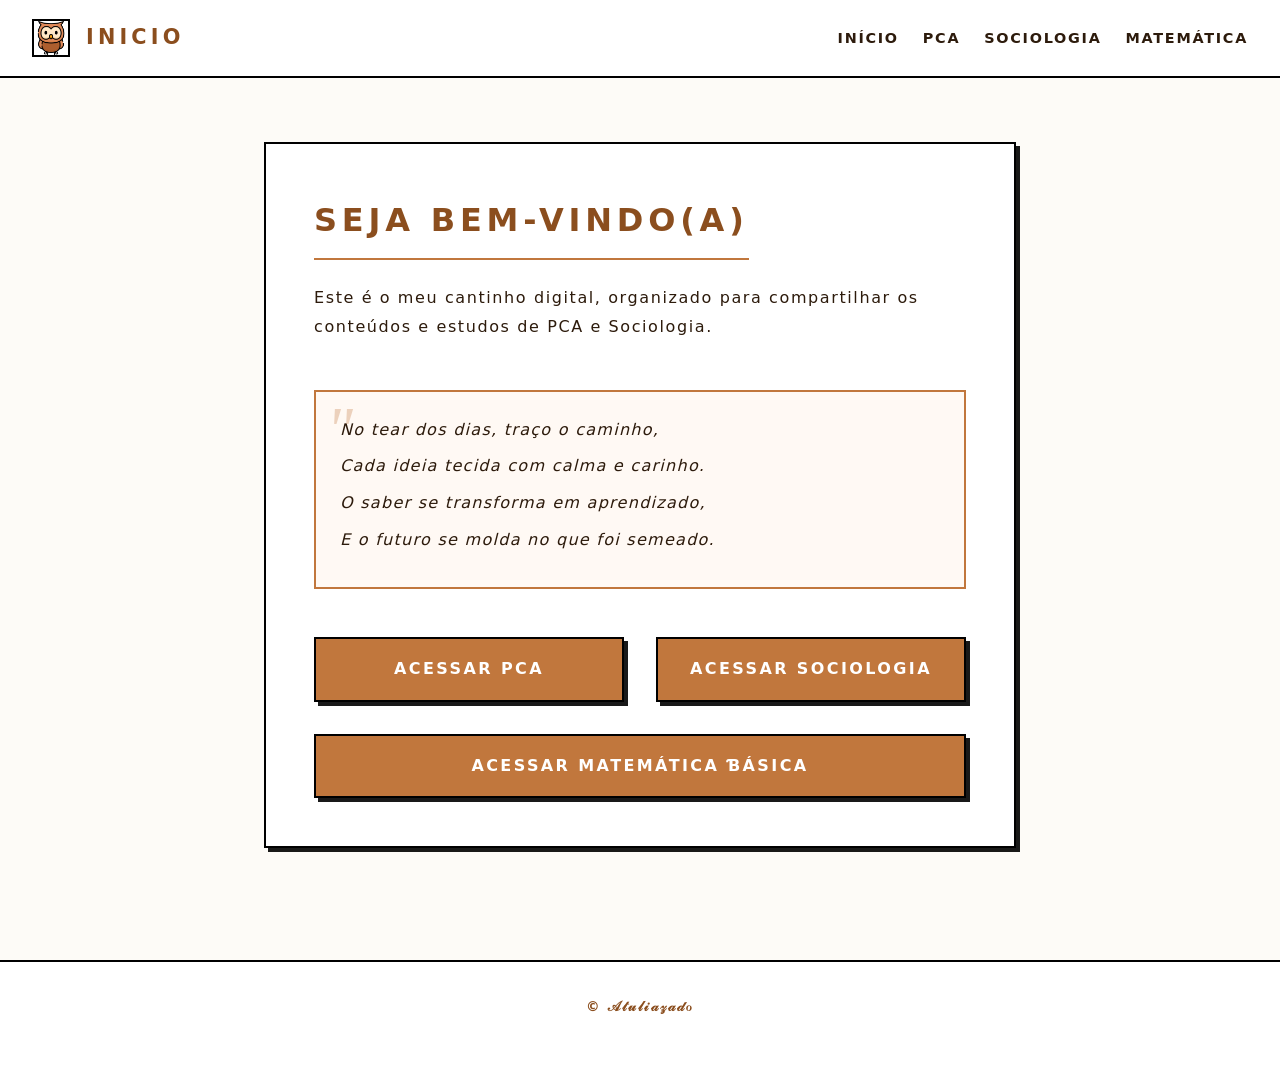
==== index.html @ 754df823 "Add files via upload" ====
<!DOCTYPE html>
<html lang="pt-BR">
<head>
  <meta charset="UTF-8">
  <meta name="viewport" content="width=device-width, initial-scale=1.0">
  <title>Início</title>
  <link rel="stylesheet" href="styles.css">
</head>
<body>

  <header>
    <div class="logo">
      <img src="coruja.png" alt="Logo" class="logo-img">
      <span>Inicio</span>
    </div>
    <nav>
      <ul>
        <li><a href="index.html">Início</a></li>
        <li><a href="pca.html">PCA</a></li>
        <li><a href="sociologia.html">Sociologia</a></li>
        <li><a href="matematica.html">Matemática</a></li>
      </ul>
    </nav>
  </header>

  <main>
    <section class="welcome-card">
      <h1>Seja Bem-vindo(a)</h1>
      <p>Este é o meu cantinho digital, organizado para compartilhar os conteúdos e estudos de PCA e Sociologia.</p>
      
      <div class="poem">
        <p>No tear dos dias, traço o caminho,</p>
        <p>Cada ideia tecida com calma e carinho.</p>
        <p>O saber se transforma em aprendizado,</p>
        <p>E o futuro se molda no que foi semeado.</p>
      </div>

      <div class="buttons-container">
        <a href="pca.html" class="btn">Acessar PCA</a>
        <a href="sociologia.html" class="btn">Acessar Sociologia</a>
        <a href="sociologia.html" class="btn">Acessar Matemática Ɓásica</a>
      </div>
    </section>
  </main>

 <footer>
    <p>&copy; 𝒜𝓉𝓊𝓁𝒾𝒶𝓏𝒶𝒹ℴ</p>
  </footer>

</body>
</html>
---- styles.css ----
/* Reset básico e variáveis de estilo */
* {
  margin: 0;
  padding: 0;
  box-sizing: border-box;
  border-radius: 0 !important; /* Totalmente quadrado */
}

:root {
  --bg-page: #fdfbf7;
  --bg-card: #ffffff;
  --text-main: #2d1b0c;
  --text-muted: #6e5e51;
  --accent-warm: #c1773d;
  --accent-dark: #8b4e1e;
  --border-strong: #000000;
  --font-main: 'Segoe UI', system-ui, sans-serif;
  --shadow-flat: 4px 4px 0px rgba(0,0,0,0.9);
  --shadow-active: 1px 1px 0px rgba(0,0,0,0.9);
}

body {
  font-family: var(--font-main);
  background-color: var(--bg-page);
  color: var(--text-main);
  line-height: 1.8;
  letter-spacing: 0.1em;
  display: flex;
  flex-direction: column;
  min-height: 100vh;
}

/* Header e Navegação */
header {
  background-color: var(--bg-card);
  border-bottom: 2px solid var(--border-strong);
  padding: 1.2rem 2rem;
  display: flex;
  flex-direction: row;
  justify-content: space-between;
  align-items: center;
  position: sticky;
  top: 0;
  z-index: 1000;
}

.logo {
  display: flex;
  flex-direction: row;
  align-items: center;
  gap: 1rem;
  font-size: 1.3rem;
  font-weight: 800;
  letter-spacing: 0.2em;
  text-transform: uppercase;
  color: var(--accent-dark);
  white-space: nowrap;
}

/* Estilo da Imagem da Logo */
.logo-img {
  width: 38px;
  height: 38px;
  object-fit: cover;
  border: 2px solid var(--border-strong);
  display: block;
}

nav ul {
  display: flex;
  flex-direction: row;
  list-style: none;
  gap: 1.5rem;
}

nav a {
  text-decoration: none;
  color: var(--text-main);
  font-weight: 600;
  letter-spacing: 0.12em;
  text-transform: uppercase;
  font-size: 0.9rem;
  position: relative;
  padding-bottom: 4px;
}

nav a::after {
  content: '';
  position: absolute;
  width: 0;
  height: 2px;
  bottom: 0;
  left: 0;
  background-color: var(--accent-warm);
  transition: width 0.3s;
}

nav a:hover::after {
  width: 100%;
}

/* Estrutura Principal */
main {
  max-width: 800px;
  width: 100%;
  margin: 4rem auto;
  padding: 0 1.5rem;
  flex: 1;
}

.welcome-card {
  background-color: var(--bg-card);
  border: 2px solid var(--border-strong);
  padding: 3rem;
  margin-bottom: 3rem;
  box-shadow: var(--shadow-flat);
}

h1 {
  font-size: 2rem;
  font-weight: 800;
  letter-spacing: 0.15em;
  color: var(--accent-dark);
  margin-bottom: 1.5rem;
  text-transform: uppercase;
  border-bottom: 2px solid var(--accent-warm);
  display: inline-block;
  padding-bottom: 0.5rem;
}

p {
  margin-bottom: 1rem;
}

.poem {
  margin: 3rem 0;
  padding: 1.5rem;
  border: 2px solid var(--accent-warm);
  background-color: #fff9f4;
  font-style: italic;
  letter-spacing: 0.08em;
  position: relative;
}

.poem::before {
  content: '"';
  font-size: 4rem;
  color: var(--accent-warm);
  position: absolute;
  top: -20px;
  left: 10px;
  font-family: serif;
  opacity: 0.3;
}

.poem p {
  margin-bottom: 0.5rem;
}

.buttons-container {
  display: flex;
  gap: 2rem;
  margin-top: 3rem;
  flex-wrap: wrap;
}

.btn {
  display: inline-block;
  padding: 1rem 2rem;
  background-color: var(--accent-warm);
  color: #ffffff;
  text-decoration: none;
  font-weight: 700;
  letter-spacing: 0.15em;
  text-transform: uppercase;
  border: 2px solid var(--border-strong);
  box-shadow: var(--shadow-flat);
  transition: all 0.1s ease;
  text-align: center;
  flex: 1;
  min-width: 220px;
}

.btn:hover {
  background-color: var(--accent-dark);
}

.btn:active {
  transform: translate(3px, 3px);
  box-shadow: var(--shadow-active);
}

footer {
  background-color: var(--bg-card);
  border-top: 2px solid var(--border-strong);
  text-align: center;
  padding: 2rem;
  font-size: 0.85rem;
  letter-spacing: 0.15em;
  color: var(--accent-dark);
  font-weight: 600;
}

/* Responsividade para Celular */
@media (max-width: 600px) {
  header {
    flex-direction: column;
    gap: 1.2rem;
    padding: 1.5rem 1rem;
  }

  .logo {
    justify-content: center;
  }

  .welcome-card {
    padding: 2rem 1.5rem;
    margin-top: 1rem;
  }

  h1 {
    font-size: 1.4rem;
  }

  .buttons-container {
    flex-direction: column;
    gap: 1.5rem;
  }
  
  .btn {
    width: 100%;
  }
}
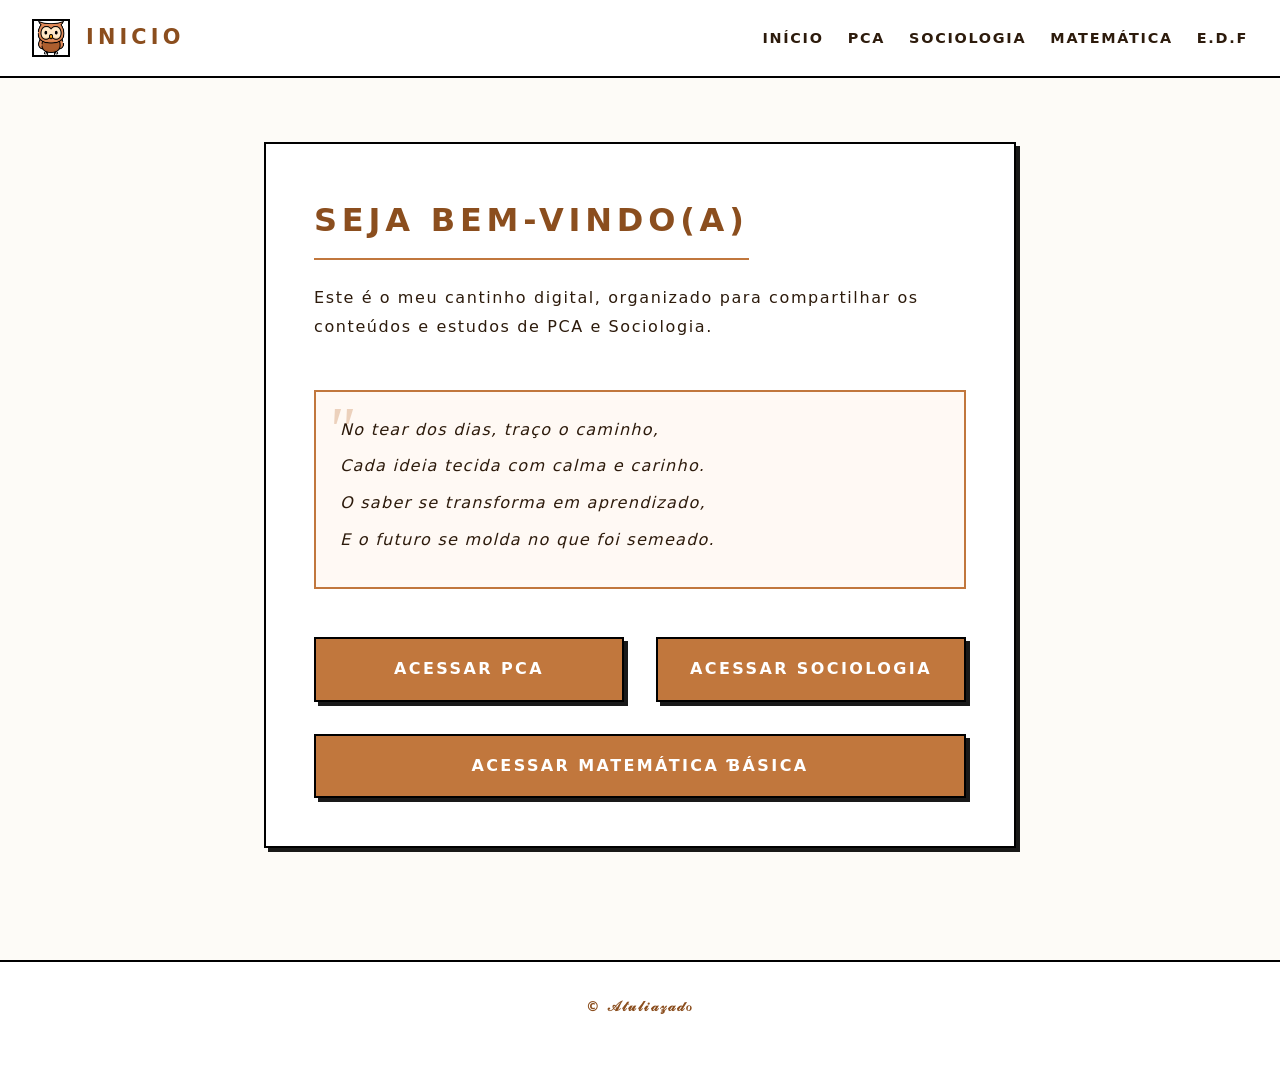
==== commit 1603924b: "Add link to E.d.f in the navigation menu" ====
--- a/index.html
+++ b/index.html
@@ -19,6 +19,7 @@
         <li><a href="pca.html">PCA</a></li>
         <li><a href="sociologia.html">Sociologia</a></li>
         <li><a href="matematica.html">Matemática</a></li>
+        <li><a href="edc.html">E.d.f</a></li>
       </ul>
     </nav>
   </header>
@@ -33,6 +34,7 @@
         <p>Cada ideia tecida com calma e carinho.</p>
         <p>O saber se transforma em aprendizado,</p>
         <p>E o futuro se molda no que foi semeado.</p>
+        
       </div>
 
       <div class="buttons-container">
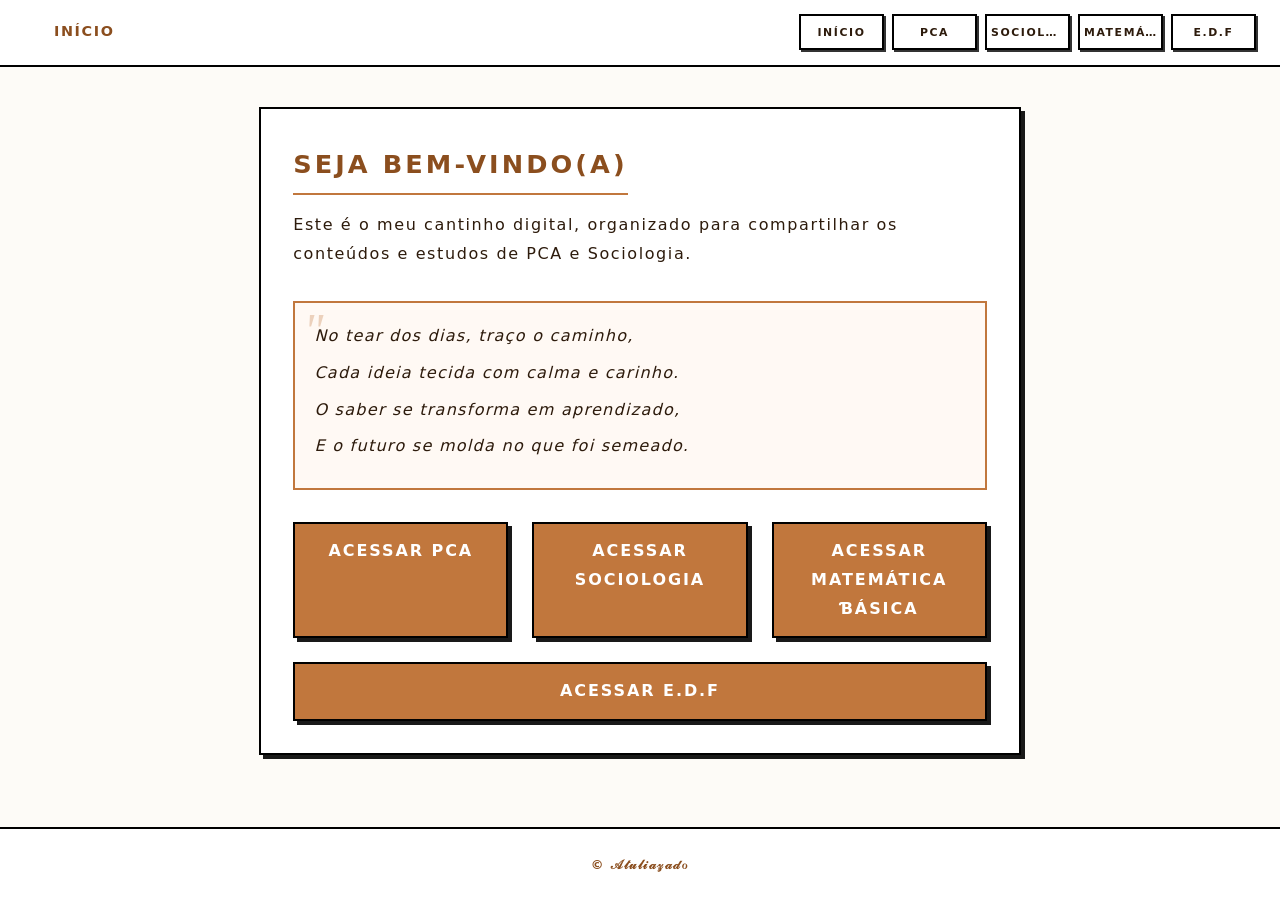
==== commit 0358262d: "Add files via upload" ====
--- a/index.html
+++ b/index.html
@@ -10,9 +10,9 @@
 
   <header>
     <div class="logo">
-      <img src="coruja.png" alt="Logo" class="logo-img">
-      <span>Inicio</span>
-    </div>
+  <video src="espiral.mp4" class="logo-img" autoplay loop muted playsinline></video>
+  <span>Início</span>
+</div>
     <nav>
       <ul>
         <li><a href="index.html">Início</a></li>
@@ -34,13 +34,13 @@
         <p>Cada ideia tecida com calma e carinho.</p>
         <p>O saber se transforma em aprendizado,</p>
         <p>E o futuro se molda no que foi semeado.</p>
-        
       </div>
 
       <div class="buttons-container">
         <a href="pca.html" class="btn">Acessar PCA</a>
         <a href="sociologia.html" class="btn">Acessar Sociologia</a>
-        <a href="sociologia.html" class="btn">Acessar Matemática Ɓásica</a>
+        <a href="sociologia.html" class="btn">Acessar Matemática Ɓásica️</a>
+        <a href="edc.html" class="btn">Acessar E.D.F</a>
       </div>
     </section>
   </main>
--- a/styles.css
+++ b/styles.css
@@ -1,9 +1,11 @@
-/* Reset básico e variáveis de estilo */
+/* =========================================================
+   1. RESET BÁSICO E VARIÁVEIS
+   ========================================================= */
 * {
   margin: 0;
   padding: 0;
   box-sizing: border-box;
-  border-radius: 0 !important; /* Totalmente quadrado */
+  border-radius: 0 !important; /* Estilo 100% quadrado/reto */
 }
 
 :root {
@@ -30,11 +32,13 @@
   min-height: 100vh;
 }
 
-/* Header e Navegação */
+/* =========================================================
+   2. HEADER E LOGO (Compacto)
+   ========================================================= */
 header {
   background-color: var(--bg-card);
   border-bottom: 2px solid var(--border-strong);
-  padding: 1.2rem 2rem;
+  padding: 0.6rem 1rem; /* Compacto para não ocupar muito espaço */
   display: flex;
   flex-direction: row;
   justify-content: space-between;
@@ -48,84 +52,155 @@
   display: flex;
   flex-direction: row;
   align-items: center;
-  gap: 1rem;
-  font-size: 1.3rem;
+  gap: 0.5rem;
+  font-size: 0.9rem;
   font-weight: 800;
-  letter-spacing: 0.2em;
   text-transform: uppercase;
   color: var(--accent-dark);
   white-space: nowrap;
 }
 
-/* Estilo da Imagem da Logo */
+/* Logo (Vídeo ou Foto) - Sem Borda Preta */
 .logo-img {
-  width: 38px;
-  height: 38px;
+  width: 30px;
+  height: 30px;
   object-fit: cover;
-  border: 2px solid var(--border-strong);
+  border: none !important;
   display: block;
+}
+
+/* =========================================================
+   3. MENU DE NAVEGAÇÃO (Retangular + Zoom Automático)
+   ========================================================= */
+nav {
+  max-width: 100%;
+  overflow-x: auto;
+  -webkit-overflow-scrolling: touch;
+  padding: 0.3rem 0;
+}
+
+/* Oculta a barra de rolagem mantendo a função de deslizar */
+nav::-webkit-scrollbar {
+  display: none;
+}
+nav {
+  -ms-overflow-style: none;
+  scrollbar-width: none;
 }
 
 nav ul {
   display: flex;
   flex-direction: row;
   list-style: none;
-  gap: 1.5rem;
-}
-
+  gap: 0.5rem;
+  margin: 0;
+  padding: 0 0.5rem;
+  white-space: nowrap;
+  align-items: center;
+}
+
+/* Botões RETANGULARES e Compactos */
+nav ul li {
+  flex-shrink: 0;
+  width: 85px;  /* Largura do retângulo */
+  height: 36px; /* Altura do retângulo */
+  background-color: var(--bg-card);
+  border: 2px solid var(--border-strong);
+  box-shadow: 2px 2px 0px rgba(0, 0, 0, 0.8);
+  display: flex;
+  align-items: center;
+  justify-content: center;
+  
+  /* Animação que roda continuamente */
+  animation: autoZoom 5s infinite ease-in-out;
+}
+
+/* Atrasos sequenciais para cada item crescer em momentos diferentes */
+nav ul li:nth-child(1) { animation-delay: 0s; }
+nav ul li:nth-child(2) { animation-delay: 1s; }
+nav ul li:nth-child(3) { animation-delay: 2s; }
+nav ul li:nth-child(4) { animation-delay: 3s; }
+nav ul li:nth-child(5) { animation-delay: 4s; }
+
+/* Animação de Zoom Suave sem Quebrar Layout */
+@keyframes autoZoom {
+  0%, 100% {
+    transform: scale(1);
+    background-color: var(--bg-card);
+    border-color: var(--border-strong);
+  }
+  15%, 30% {
+    transform: scale(1.08); /* Zoom sutil e elegante */
+    background-color: #fff9f4;
+    border-color: var(--accent-warm);
+    box-shadow: 3px 3px 0px rgba(0, 0, 0, 0.9);
+    z-index: 10;
+  }
+  45% {
+    transform: scale(1);
+    background-color: var(--bg-card);
+    border-color: var(--border-strong);
+  }
+}
+
+/* Texto das Matérias (Sem estourar a caixa) */
 nav a {
   text-decoration: none;
   color: var(--text-main);
-  font-weight: 600;
-  letter-spacing: 0.12em;
+  font-weight: 800;
   text-transform: uppercase;
-  font-size: 0.9rem;
-  position: relative;
-  padding-bottom: 4px;
+  font-size: 0.68rem;
+  text-align: center;
+  width: 100%;
+  padding: 0 4px;
+  overflow: hidden;
+  white-space: nowrap;
+  text-overflow: ellipsis; /* Evita que o texto saia pra fora */
 }
 
 nav a::after {
-  content: '';
-  position: absolute;
-  width: 0;
-  height: 2px;
-  bottom: 0;
-  left: 0;
+  display: none;
+}
+
+/* Pausa o zoom se encostar ou passar o mouse */
+nav ul li:hover {
+  animation-play-state: paused;
   background-color: var(--accent-warm);
-  transition: width 0.3s;
-}
-
-nav a:hover::after {
-  width: 100%;
-}
-
-/* Estrutura Principal */
+}
+
+nav ul li:hover a {
+  color: #ffffff;
+}
+
+/* =========================================================
+   4. ESTRUTURA PRINCIPAL E CONTEÚDO
+   ========================================================= */
 main {
   max-width: 800px;
   width: 100%;
-  margin: 4rem auto;
-  padding: 0 1.5rem;
+  margin: 2.5rem auto;
+  padding: 0 1.2rem;
   flex: 1;
 }
 
 .welcome-card {
   background-color: var(--bg-card);
   border: 2px solid var(--border-strong);
-  padding: 3rem;
-  margin-bottom: 3rem;
+  padding: 2rem;
+  margin-bottom: 2rem;
   box-shadow: var(--shadow-flat);
 }
 
 h1 {
-  font-size: 2rem;
+  font-size: 1.6rem;
   font-weight: 800;
-  letter-spacing: 0.15em;
+  letter-spacing: 0.12em;
   color: var(--accent-dark);
-  margin-bottom: 1.5rem;
+  margin-bottom: 1rem;
   text-transform: uppercase;
   border-bottom: 2px solid var(--accent-warm);
   display: inline-block;
-  padding-bottom: 0.5rem;
+  padding-bottom: 0.4rem;
 }
 
 p {
@@ -133,8 +208,8 @@
 }
 
 .poem {
-  margin: 3rem 0;
-  padding: 1.5rem;
+  margin: 2rem 0;
+  padding: 1.2rem;
   border: 2px solid var(--accent-warm);
   background-color: #fff9f4;
   font-style: italic;
@@ -144,11 +219,11 @@
 
 .poem::before {
   content: '"';
-  font-size: 4rem;
+  font-size: 3rem;
   color: var(--accent-warm);
   position: absolute;
-  top: -20px;
-  left: 10px;
+  top: -15px;
+  left: 8px;
   font-family: serif;
   opacity: 0.3;
 }
@@ -159,26 +234,26 @@
 
 .buttons-container {
   display: flex;
-  gap: 2rem;
-  margin-top: 3rem;
+  gap: 1.5rem;
+  margin-top: 2rem;
   flex-wrap: wrap;
 }
 
 .btn {
   display: inline-block;
-  padding: 1rem 2rem;
+  padding: 0.8rem 1.5rem;
   background-color: var(--accent-warm);
   color: #ffffff;
   text-decoration: none;
   font-weight: 700;
-  letter-spacing: 0.15em;
+  letter-spacing: 0.12em;
   text-transform: uppercase;
   border: 2px solid var(--border-strong);
   box-shadow: var(--shadow-flat);
   transition: all 0.1s ease;
   text-align: center;
   flex: 1;
-  min-width: 220px;
+  min-width: 200px;
 }
 
 .btn:hover {
@@ -194,37 +269,42 @@
   background-color: var(--bg-card);
   border-top: 2px solid var(--border-strong);
   text-align: center;
-  padding: 2rem;
-  font-size: 0.85rem;
-  letter-spacing: 0.15em;
+  padding: 1.5rem;
+  font-size: 0.8rem;
+  letter-spacing: 0.12em;
   color: var(--accent-dark);
   font-weight: 600;
 }
 
-/* Responsividade para Celular */
+/* =========================================================
+   5. RESPONSIVIDADE (Celular)
+   ========================================================= */
 @media (max-width: 600px) {
   header {
-    flex-direction: column;
-    gap: 1.2rem;
+    padding: 0.5rem 0.8rem;
+  }
+
+  .logo {
+    font-size: 0.8rem;
+  }
+
+  .logo-img {
+    width: 26px;
+    height: 26px;
+  }
+
+  .welcome-card {
     padding: 1.5rem 1rem;
-  }
-
-  .logo {
-    justify-content: center;
-  }
-
-  .welcome-card {
-    padding: 2rem 1.5rem;
-    margin-top: 1rem;
+    margin-top: 0.5rem;
   }
 
   h1 {
-    font-size: 1.4rem;
+    font-size: 1.2rem;
   }
 
   .buttons-container {
     flex-direction: column;
-    gap: 1.5rem;
+    gap: 1rem;
   }
   
   .btn {
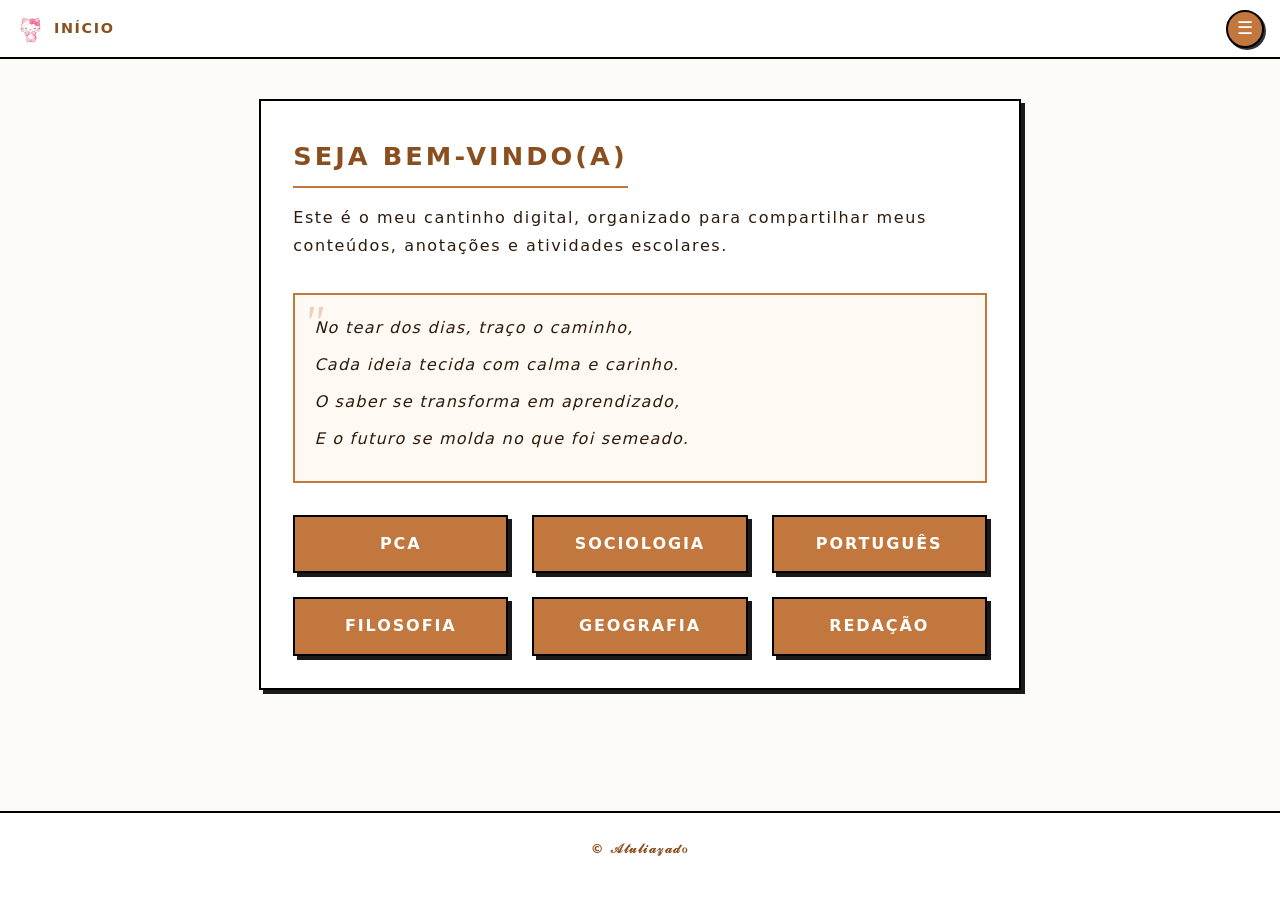
==== commit 8d891b32: "Add files via upload" ====
--- a/index.html
+++ b/index.html
@@ -10,24 +10,35 @@
 
   <header>
     <div class="logo">
-  <video src="espiral.mp4" class="logo-img" autoplay loop muted playsinline></video>
-  <span>Início</span>
+  <img src="Fofo.gif" class="logo-img" alt="Logo">
+  <span>INÍCIO</span>
 </div>
-    <nav>
-      <ul>
-        <li><a href="index.html">Início</a></li>
-        <li><a href="pca.html">PCA</a></li>
-        <li><a href="sociologia.html">Sociologia</a></li>
-        <li><a href="matematica.html">Matemática</a></li>
-        <li><a href="edc.html">E.d.f</a></li>
-      </ul>
-    </nav>
+
+    
+    <div class="menu-container">
+      <!-- Botão Redondo com Ícone Hambúrguer (3 Linhas) -->
+      <button class="menu-btn" id="menuBtn" aria-label="Abrir Menu">&#9776;</button>
+      
+      <!-- Menu Dropdown Oculto -->
+      <nav class="dropdown-menu" id="dropdownMenu">
+        <span>Navegação</span>
+        <ul>
+          <li><a href="index.html">Início</a></li>
+          <li><a href="pca.html">PCA</a></li>
+          <li><a href="sociologia.html">Sociologia</a></li>
+          <li><a href="portugues.html">Português</a></li>
+          <li><a href="filosofia.html">Filosofia</a></li>
+          <li><a href="geografia.html">Geografia</a></li>
+          <li><a href="redacao.html">Redação</a></li>
+        </ul>
+      </nav>
+    </div>
   </header>
 
   <main>
     <section class="welcome-card">
       <h1>Seja Bem-vindo(a)</h1>
-      <p>Este é o meu cantinho digital, organizado para compartilhar os conteúdos e estudos de PCA e Sociologia.</p>
+      <p>Este é o meu cantinho digital, organizado para compartilhar meus conteúdos, anotações e atividades escolares.</p>
       
       <div class="poem">
         <p>No tear dos dias, traço o caminho,</p>
@@ -37,17 +48,35 @@
       </div>
 
       <div class="buttons-container">
-        <a href="pca.html" class="btn">Acessar PCA</a>
-        <a href="sociologia.html" class="btn">Acessar Sociologia</a>
-        <a href="sociologia.html" class="btn">Acessar Matemática Ɓásica️</a>
-        <a href="edc.html" class="btn">Acessar E.D.F</a>
+        <a href="pca.html" class="btn">PCA</a>
+        <a href="sociologia.html" class="btn">Sociologia</a>
+        <a href="portugues.html" class="btn">Português</a>
+        <a href="filosofia.html" class="btn">Filosofia</a>
+        <a href="geografia.html" class="btn">Geografia</a>
+        <a href="redacao.html" class="btn">Redação</a>
       </div>
     </section>
   </main>
 
- <footer>
+  <footer>
     <p>&copy; 𝒜𝓉𝓊𝓁𝒾𝒶𝓏𝒶𝒹ℴ</p>
   </footer>
 
+  <script>
+    const menuBtn = document.getElementById('menuBtn');
+    const dropdownMenu = document.getElementById('dropdownMenu');
+
+    // Abre e fecha o menu ao clicar no botão
+    menuBtn.addEventListener('click', (e) => {
+      e.stopPropagation();
+      dropdownMenu.classList.toggle('active');
+    });
+
+    // Fecha o menu ao clicar fora dele
+    document.addEventListener('click', () => {
+      dropdownMenu.classList.remove('active');
+    });
+  </script>
+
 </body>
 </html>
--- a/styles.css
+++ b/styles.css
@@ -33,12 +33,12 @@
 }
 
 /* =========================================================
-   2. HEADER E LOGO (Compacto)
+   2. HEADER E LOGO
    ========================================================= */
 header {
   background-color: var(--bg-card);
   border-bottom: 2px solid var(--border-strong);
-  padding: 0.6rem 1rem; /* Compacto para não ocupar muito espaço */
+  padding: 0.6rem 1rem;
   display: flex;
   flex-direction: row;
   justify-content: space-between;
@@ -60,7 +60,6 @@
   white-space: nowrap;
 }
 
-/* Logo (Vídeo ou Foto) - Sem Borda Preta */
 .logo-img {
   width: 30px;
   height: 30px;
@@ -70,105 +69,83 @@
 }
 
 /* =========================================================
-   3. MENU DE NAVEGAÇÃO (Retangular + Zoom Automático)
-   ========================================================= */
-nav {
-  max-width: 100%;
-  overflow-x: auto;
-  -webkit-overflow-scrolling: touch;
-  padding: 0.3rem 0;
-}
-
-/* Oculta a barra de rolagem mantendo a função de deslizar */
-nav::-webkit-scrollbar {
-  display: none;
-}
-nav {
-  -ms-overflow-style: none;
-  scrollbar-width: none;
-}
-
-nav ul {
-  display: flex;
-  flex-direction: row;
-  list-style: none;
-  gap: 0.5rem;
-  margin: 0;
-  padding: 0 0.5rem;
-  white-space: nowrap;
-  align-items: center;
-}
-
-/* Botões RETANGULARES e Compactos */
-nav ul li {
-  flex-shrink: 0;
-  width: 85px;  /* Largura do retângulo */
-  height: 36px; /* Altura do retângulo */
-  background-color: var(--bg-card);
-  border: 2px solid var(--border-strong);
-  box-shadow: 2px 2px 0px rgba(0, 0, 0, 0.8);
+   3. MENU DROPDOWN (Botão Circular de 3 Linhas)
+   ========================================================= */
+.menu-container {
+  position: relative;
+}
+
+/* Botão Redondo com Ícone Hambúrguer */
+.menu-btn {
+  background-color: var(--accent-warm);
+  color: #ffffff;
+  border: 2px solid var(--border-strong);
+  width: 38px;
+  height: 38px;
+  border-radius: 50% !important; /* Exceção do reset para ficar redondo */
+  font-size: 1.1rem;
   display: flex;
   align-items: center;
   justify-content: center;
-  
-  /* Animação que roda continuamente */
-  animation: autoZoom 5s infinite ease-in-out;
-}
-
-/* Atrasos sequenciais para cada item crescer em momentos diferentes */
-nav ul li:nth-child(1) { animation-delay: 0s; }
-nav ul li:nth-child(2) { animation-delay: 1s; }
-nav ul li:nth-child(3) { animation-delay: 2s; }
-nav ul li:nth-child(4) { animation-delay: 3s; }
-nav ul li:nth-child(5) { animation-delay: 4s; }
-
-/* Animação de Zoom Suave sem Quebrar Layout */
-@keyframes autoZoom {
-  0%, 100% {
-    transform: scale(1);
-    background-color: var(--bg-card);
-    border-color: var(--border-strong);
-  }
-  15%, 30% {
-    transform: scale(1.08); /* Zoom sutil e elegante */
-    background-color: #fff9f4;
-    border-color: var(--accent-warm);
-    box-shadow: 3px 3px 0px rgba(0, 0, 0, 0.9);
-    z-index: 10;
-  }
-  45% {
-    transform: scale(1);
-    background-color: var(--bg-card);
-    border-color: var(--border-strong);
-  }
-}
-
-/* Texto das Matérias (Sem estourar a caixa) */
-nav a {
+  cursor: pointer;
+  box-shadow: 2px 2px 0px rgba(0,0,0,0.8);
+  transition: transform 0.1s ease;
+}
+
+.menu-btn:active {
+  transform: scale(0.92);
+}
+
+/* Caixa Suspensa do Menu */
+.dropdown-menu {
+  display: none;
+  position: absolute;
+  right: 0;
+  top: 125%;
+  background-color: var(--bg-card);
+  border: 2px solid var(--border-strong);
+  box-shadow: var(--shadow-flat);
+  padding: 0.8rem;
+  min-width: 160px;
+  z-index: 1000;
+}
+
+.dropdown-menu.active {
+  display: block;
+}
+
+.dropdown-menu span {
+  display: block;
+  font-size: 0.75rem;
+  font-weight: 800;
+  color: var(--text-muted);
+  text-transform: uppercase;
+  margin-bottom: 0.4rem;
+  border-bottom: 1px dashed var(--accent-warm);
+}
+
+.dropdown-menu ul {
+  list-style: none;
+  display: flex;
+  flex-direction: column;
+  gap: 0.4rem;
+  padding: 0;
+  margin: 0;
+}
+
+.dropdown-menu a {
   text-decoration: none;
   color: var(--text-main);
-  font-weight: 800;
-  text-transform: uppercase;
-  font-size: 0.68rem;
-  text-align: center;
-  width: 100%;
-  padding: 0 4px;
-  overflow: hidden;
-  white-space: nowrap;
-  text-overflow: ellipsis; /* Evita que o texto saia pra fora */
-}
-
-nav a::after {
-  display: none;
-}
-
-/* Pausa o zoom se encostar ou passar o mouse */
-nav ul li:hover {
-  animation-play-state: paused;
+  font-weight: 700;
+  font-size: 0.85rem;
+  text-transform: uppercase;
+  display: block;
+  padding: 0.4rem;
+  transition: background 0.2s ease;
+}
+
+.dropdown-menu a:hover {
   background-color: var(--accent-warm);
-}
-
-nav ul li:hover a {
   color: #ffffff;
 }
 
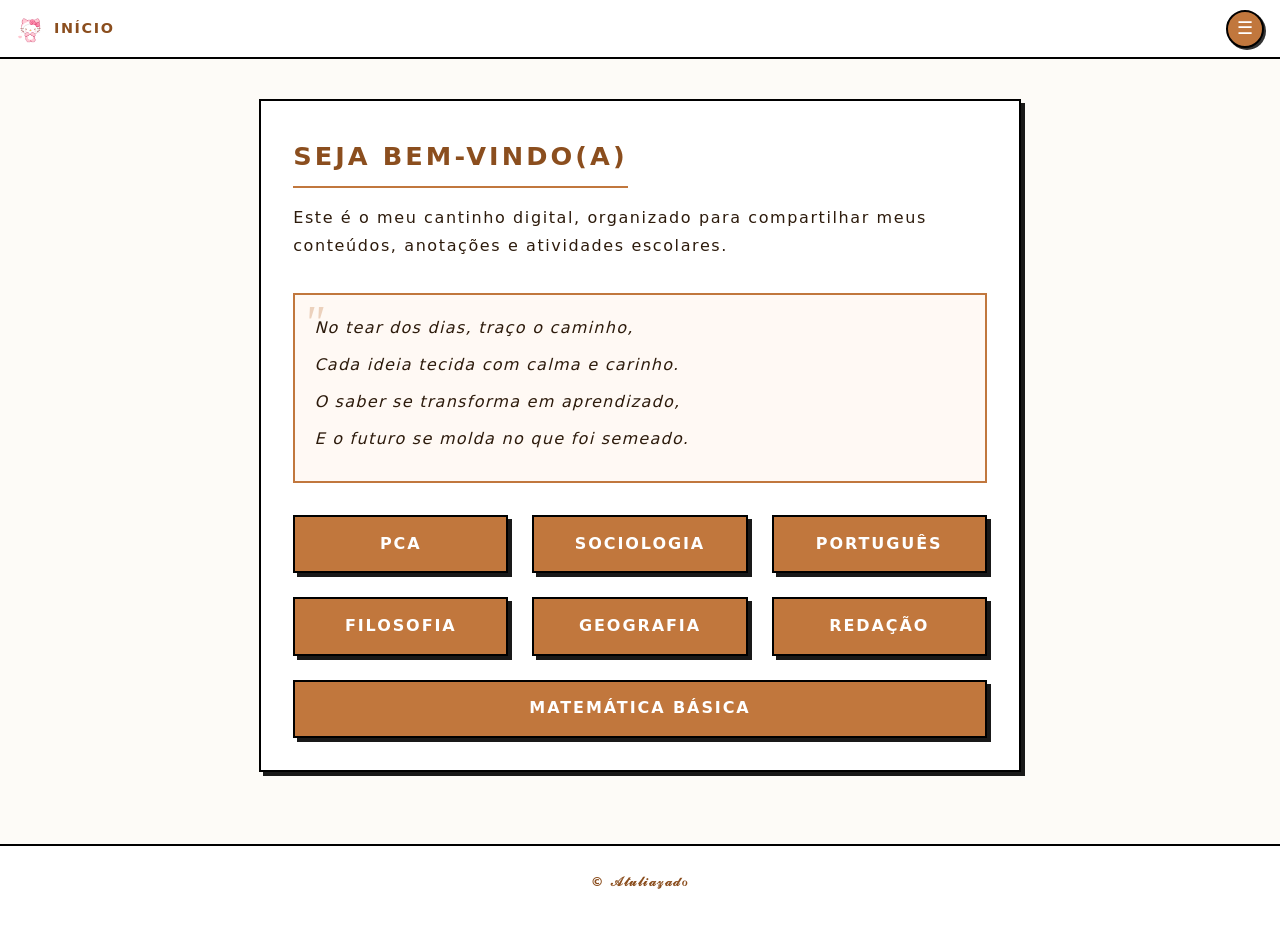
==== commit 65e7fd15: "Add link for Matemática Básica in index.html" ====
--- a/index.html
+++ b/index.html
@@ -30,6 +30,7 @@
           <li><a href="filosofia.html">Filosofia</a></li>
           <li><a href="geografia.html">Geografia</a></li>
           <li><a href="redacao.html">Redação</a></li>
+          <li><a href="matematica.html">Matemática Básica</a></li>
         </ul>
       </nav>
     </div>
@@ -54,6 +55,7 @@
         <a href="filosofia.html" class="btn">Filosofia</a>
         <a href="geografia.html" class="btn">Geografia</a>
         <a href="redacao.html" class="btn">Redação</a>
+         <a href="matematica.html" class="btn">Matemática básica</a>
       </div>
     </section>
   </main>
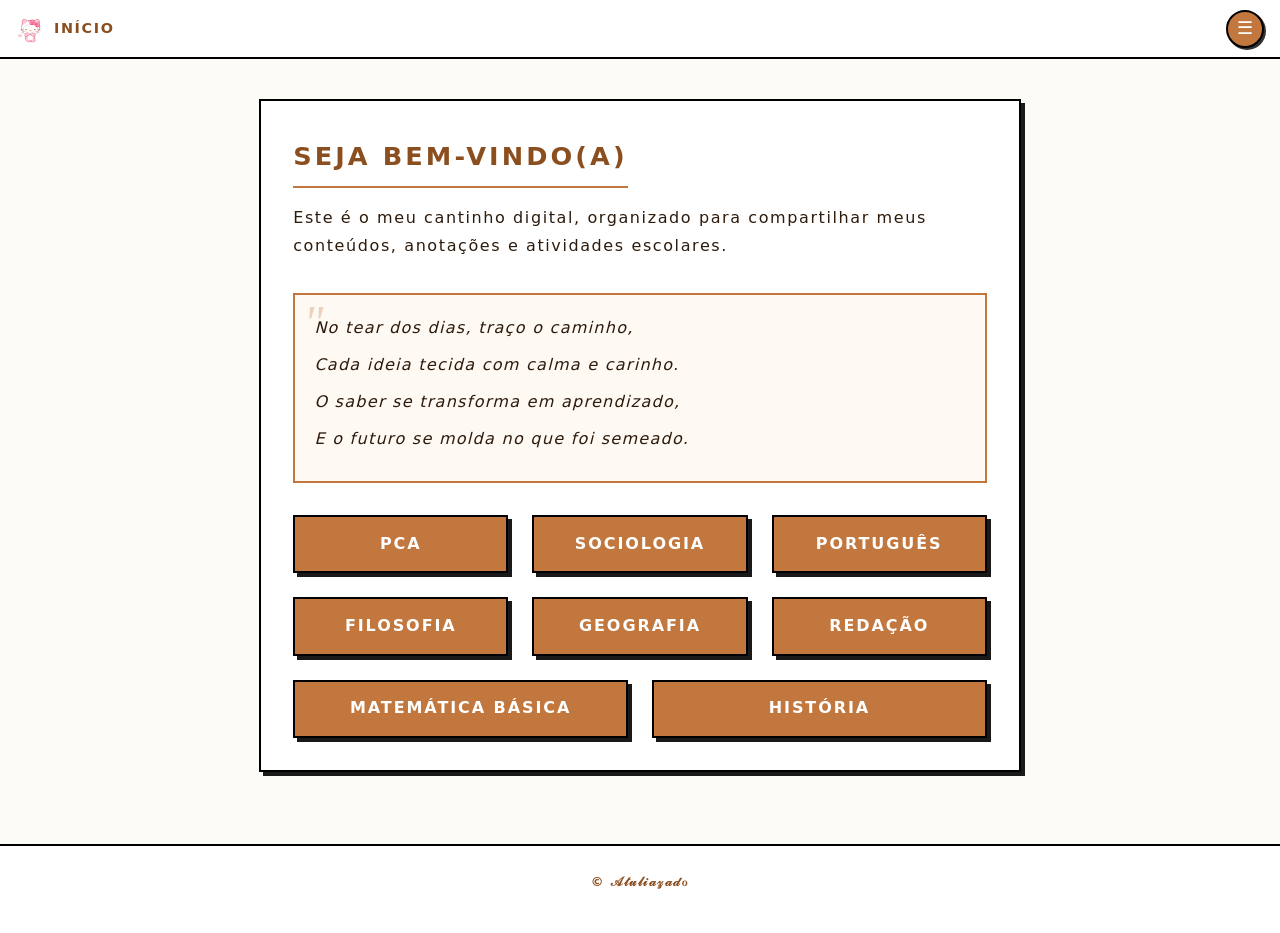
==== commit a34e33a6: "Add link to História in navigation and buttons" ====
--- a/index.html
+++ b/index.html
@@ -31,6 +31,8 @@
           <li><a href="geografia.html">Geografia</a></li>
           <li><a href="redacao.html">Redação</a></li>
           <li><a href="matematica.html">Matemática Básica</a></li>
+          <li><a href="historia.html">História</a></li>
+       
         </ul>
       </nav>
     </div>
@@ -56,6 +58,7 @@
         <a href="geografia.html" class="btn">Geografia</a>
         <a href="redacao.html" class="btn">Redação</a>
          <a href="matematica.html" class="btn">Matemática básica</a>
+        <a href="historia.html" class="btn">História</a>
       </div>
     </section>
   </main>
